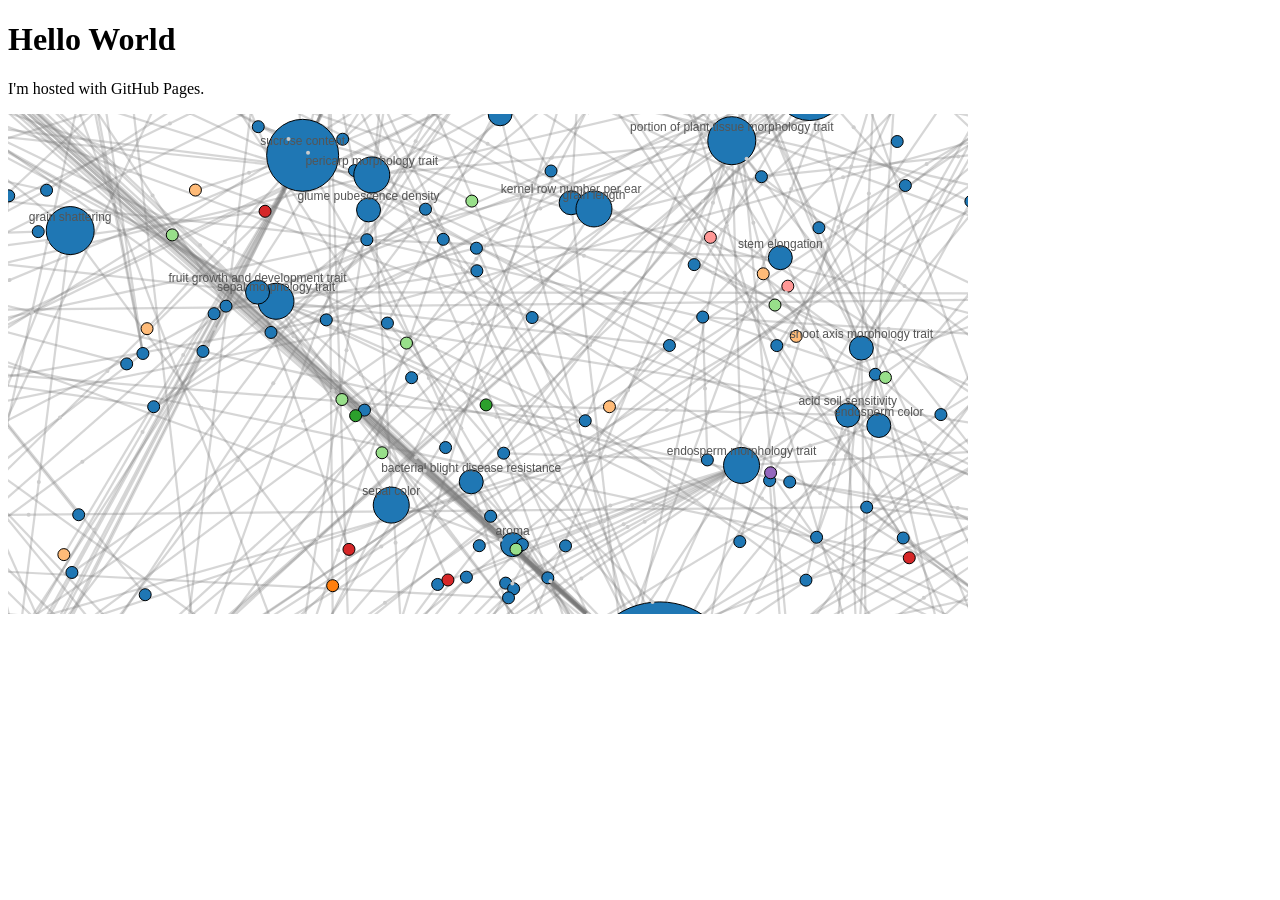
==== index.html @ 20d69e77 "new commit" ====
<!DOCTYPE html>
<html>
	<head>
		<meta charset="utf-8">
		<title>Mappings CO-TO</title>

		<script type="text/javascript" src="lib/d3/d3.min.js"></script>

		<link href="css/force_directed_graph.css" rel="stylesheet" type="text/css" />

	</head>
	<body>
		<h1>Hello World</h1>
		<p>I'm hosted with GitHub Pages.</p>

		<div id="main">
		</div>
		<script type="text/javascript" src="js/force_directed_graph.js"></script>
	</body>
</html>
---- css/force_directed_graph.css ----
/* http://bl.ocks.org/mbostock/4062045 */


/*.node {
  stroke: #fff;
  stroke-width: 1.5px;
}

.link {
  stroke: #999;
  stroke-opacity: .6;
}*/

.link {
  stroke: #777;
  stroke-opacity: 0.3;
  stroke-width: 1.5px;
}

.node circle {
  fill: #ccc;
  stroke: #000;
  stroke-width: 1.5px;
}

.node text {
  display: none;
  font: 10px sans-serif;
}

.node:hover circle {
  fill: #000;
}

.node:hover text {
  display: inline;
}

.cell {
  fill: none;
  pointer-events: all;
}

.nodetext { pointer-events: none; font: 10px sans-serif; }
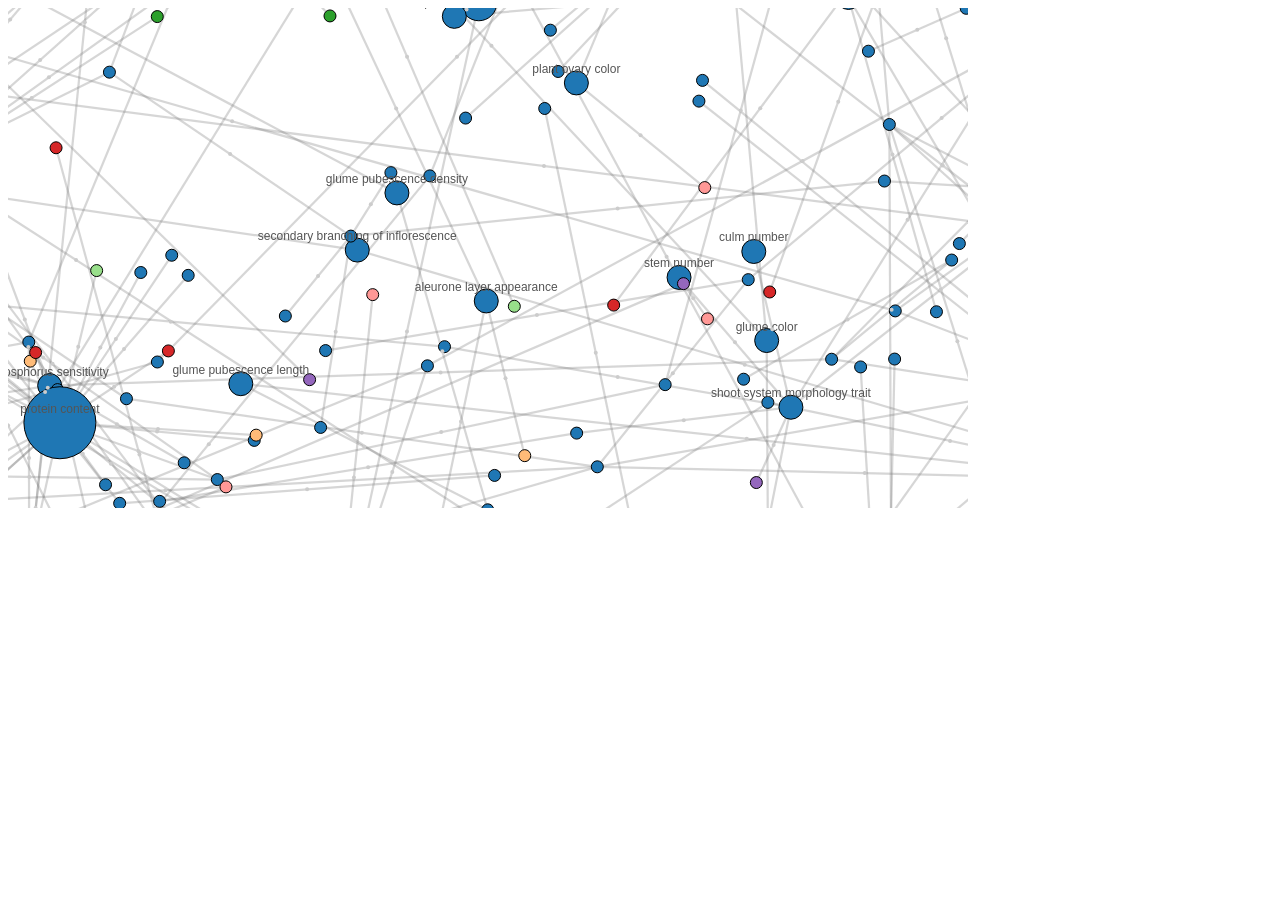
==== commit 38042298: "added the svg to body" ====
--- a/index.html
+++ b/index.html
@@ -10,11 +10,6 @@
 
 	</head>
 	<body>
-		<h1>Hello World</h1>
-		<p>I'm hosted with GitHub Pages.</p>
-
-		<div id="main">
-		</div>
 		<script type="text/javascript" src="js/force_directed_graph.js"></script>
 	</body>
 </html>
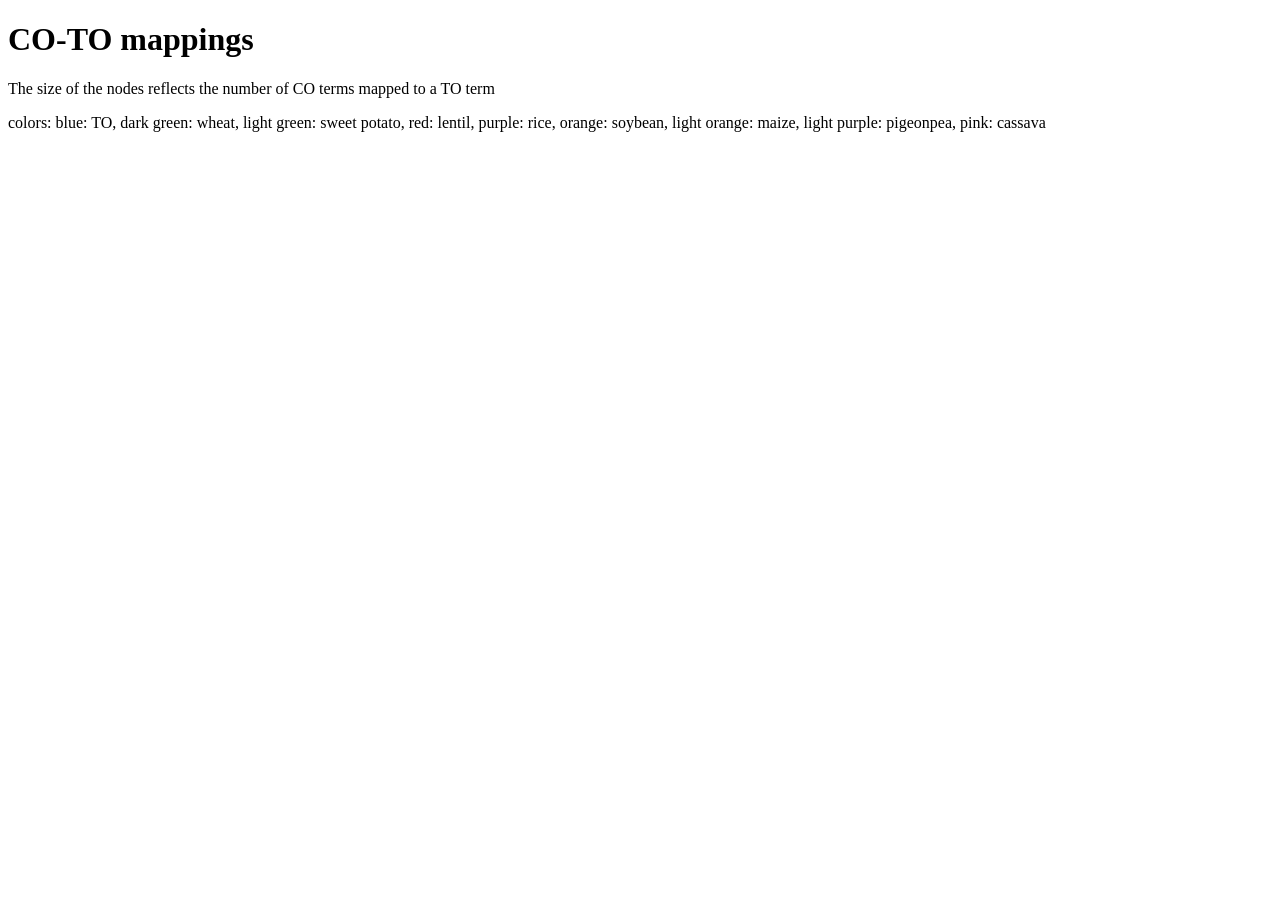
==== commit fe84bb6f: "added info" ====
--- a/index.html
+++ b/index.html
@@ -10,6 +10,12 @@
 
 	</head>
 	<body>
+		<h1>CO-TO mappings</h1>
+		<p>The size of the nodes reflects the number of CO terms mapped to a TO term</p>
+		<p>colors: blue: TO, dark green: wheat, light green: sweet potato, red: lentil, purple: rice, orange: soybean, light orange: maize, light purple: pigeonpea, pink: cassava </p>
+
+		<div id="main">
+		</div>
 		<script type="text/javascript" src="js/force_directed_graph.js"></script>
 	</body>
 </html>
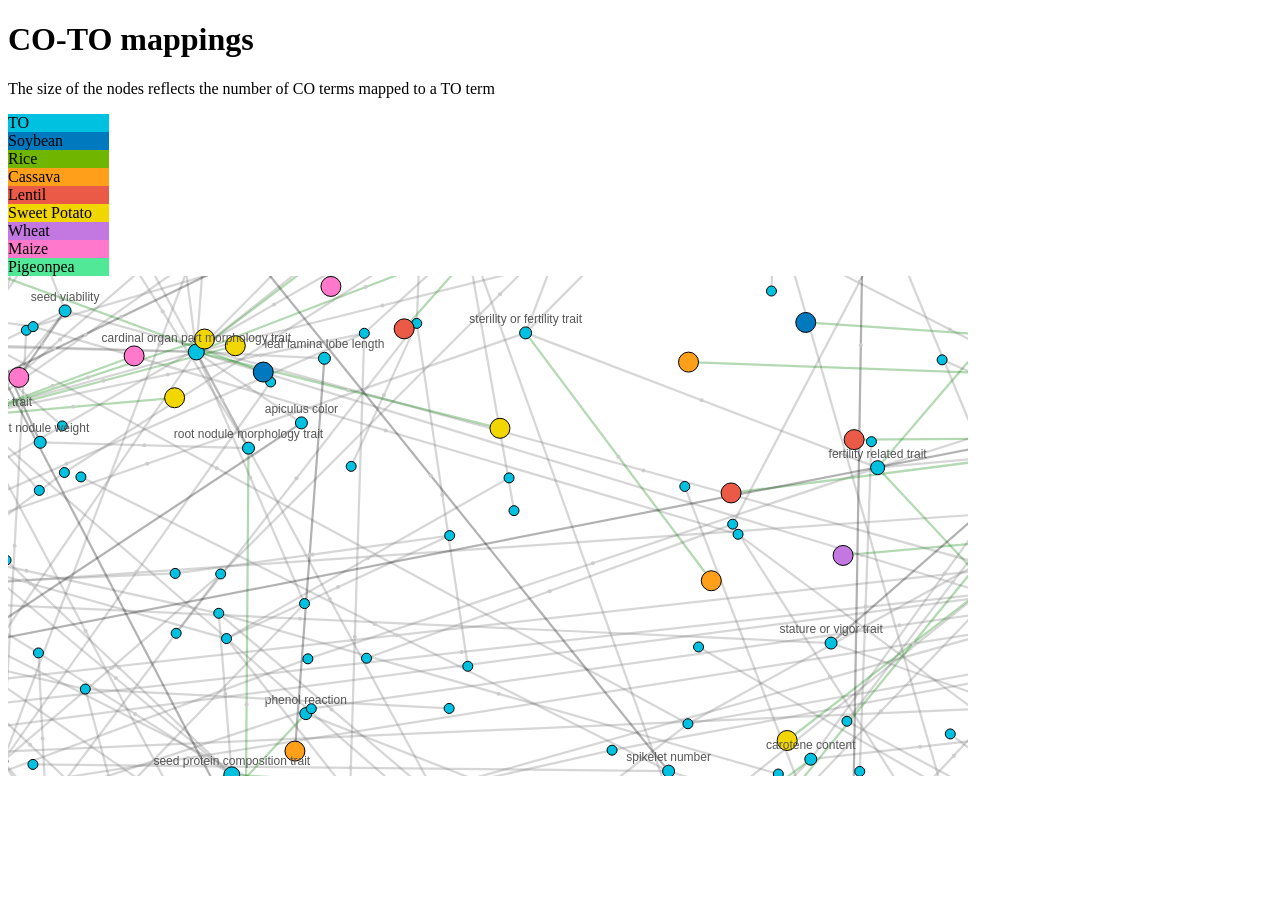
==== commit 482017e1: "updated colour list" ====
--- a/index.html
+++ b/index.html
@@ -12,7 +12,18 @@
 	<body>
 		<h1>CO-TO mappings</h1>
 		<p>The size of the nodes reflects the number of CO terms mapped to a TO term</p>
-		<p>colors: blue: TO, dark green: wheat, light green: sweet potato, red: lentil, purple: rice, orange: soybean, light orange: maize, light purple: pigeonpea, pink: cassava </p>
+		<div style="width: 80%;">
+			<div style="width: 10%;background-color: #00c2e0">TO</div>
+            <div style="width: 10%;background-color: #0079bf">Soybean</div>
+            <div style="width: 10%;background-color: #70b500">Rice</div>
+            <div style="width: 10%;background-color: #ff9f1a">Cassava</div>
+            <div style="width: 10%;background-color: #eb5a46">Lentil</div>
+            <div style="width: 10%;background-color: #f2d600">Sweet Potato</div>
+            <div style="width: 10%;background-color: #c377e0">Wheat</div>
+            <div style="width: 10%;background-color: #ff78cb">Maize</div>
+    		<div style="width: 10%;background-color: #51e898">Pigeonpea</div>
+            <!-- <div style="width: 10%;background-color: #c4c9cc"></div> -->
+        </div>
 
 		<div id="main">
 		</div>
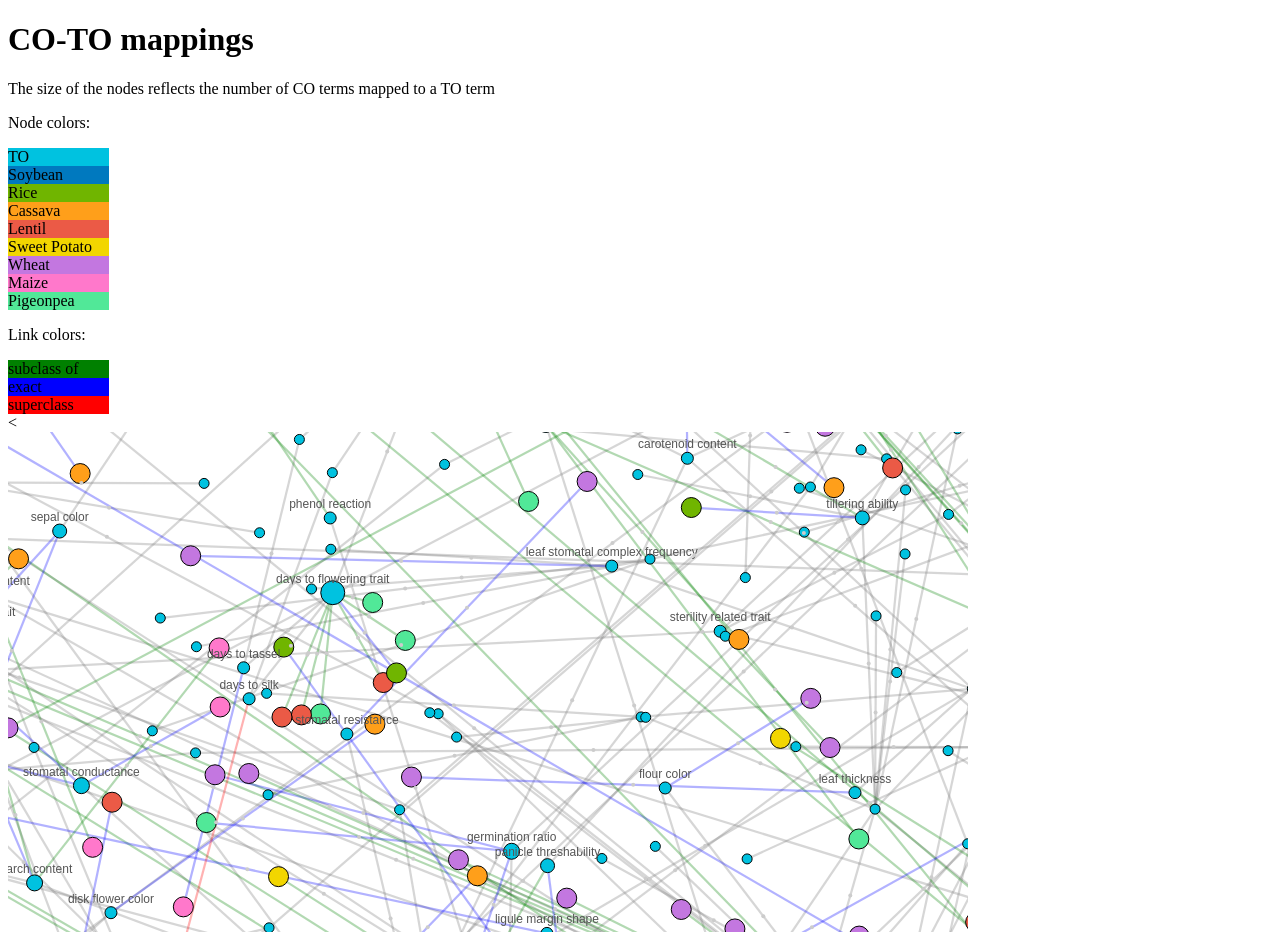
==== commit a2285244: "added colours for links" ====
--- a/index.html
+++ b/index.html
@@ -13,6 +13,7 @@
 		<h1>CO-TO mappings</h1>
 		<p>The size of the nodes reflects the number of CO terms mapped to a TO term</p>
 		<div style="width: 80%;">
+			<p> Node colors:
 			<div style="width: 10%;background-color: #00c2e0">TO</div>
             <div style="width: 10%;background-color: #0079bf">Soybean</div>
             <div style="width: 10%;background-color: #70b500">Rice</div>
@@ -23,7 +24,12 @@
             <div style="width: 10%;background-color: #ff78cb">Maize</div>
     		<div style="width: 10%;background-color: #51e898">Pigeonpea</div>
             <!-- <div style="width: 10%;background-color: #c4c9cc"></div> -->
+            <p>Link colors:</p>
+            <div style="width: 10%;background-color: green">subclass of</div>
+            <div style="width: 10%;background-color: blue">exact</div>
+            <div style="width: 10%;background-color: red">superclass</div>
         </div>
+        <
 
 		<div id="main">
 		</div>
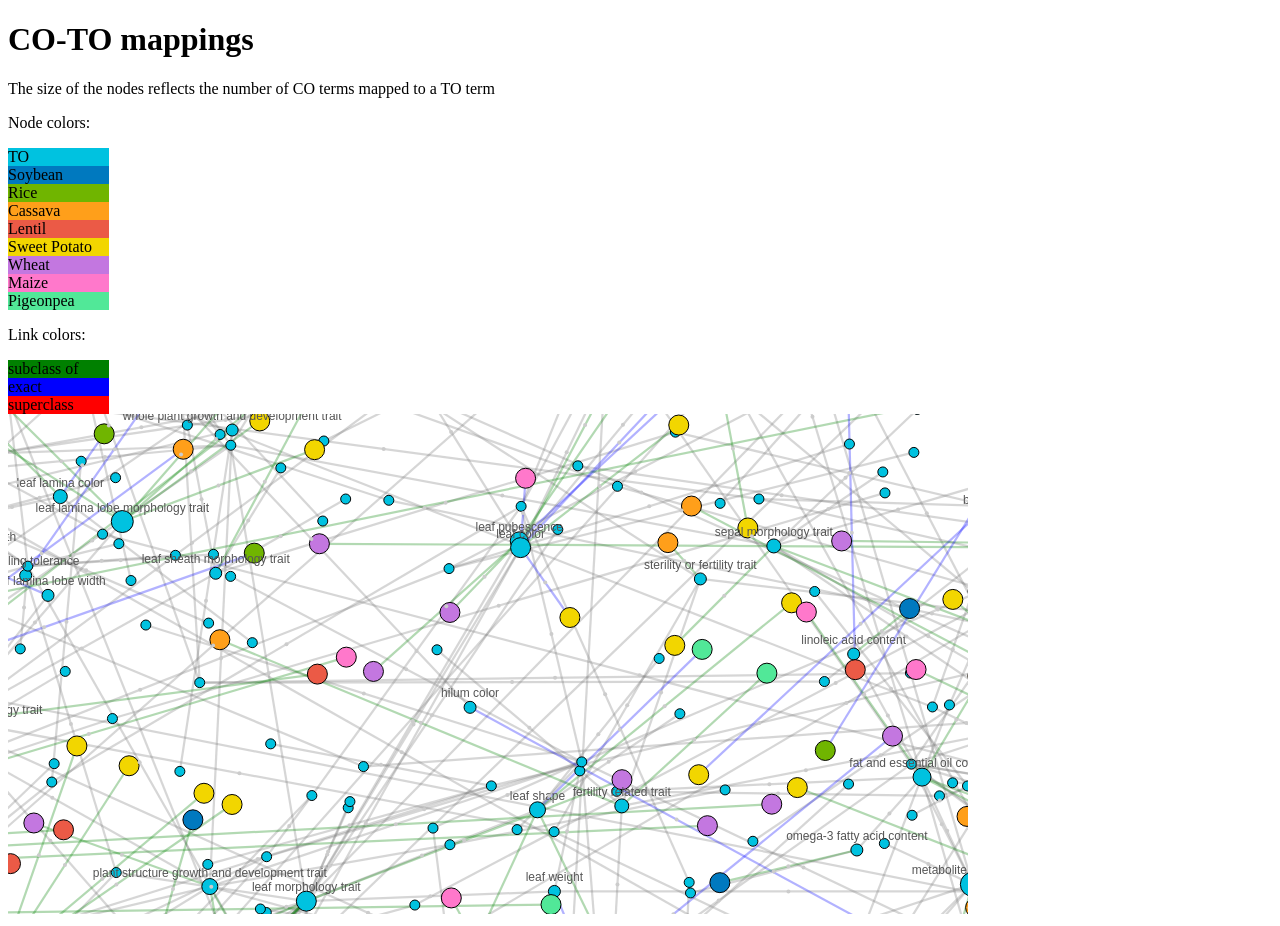
==== commit 2633b9e1: "fixed typo" ====
--- a/index.html
+++ b/index.html
@@ -29,7 +29,6 @@
             <div style="width: 10%;background-color: blue">exact</div>
             <div style="width: 10%;background-color: red">superclass</div>
         </div>
-        <
 
 		<div id="main">
 		</div>
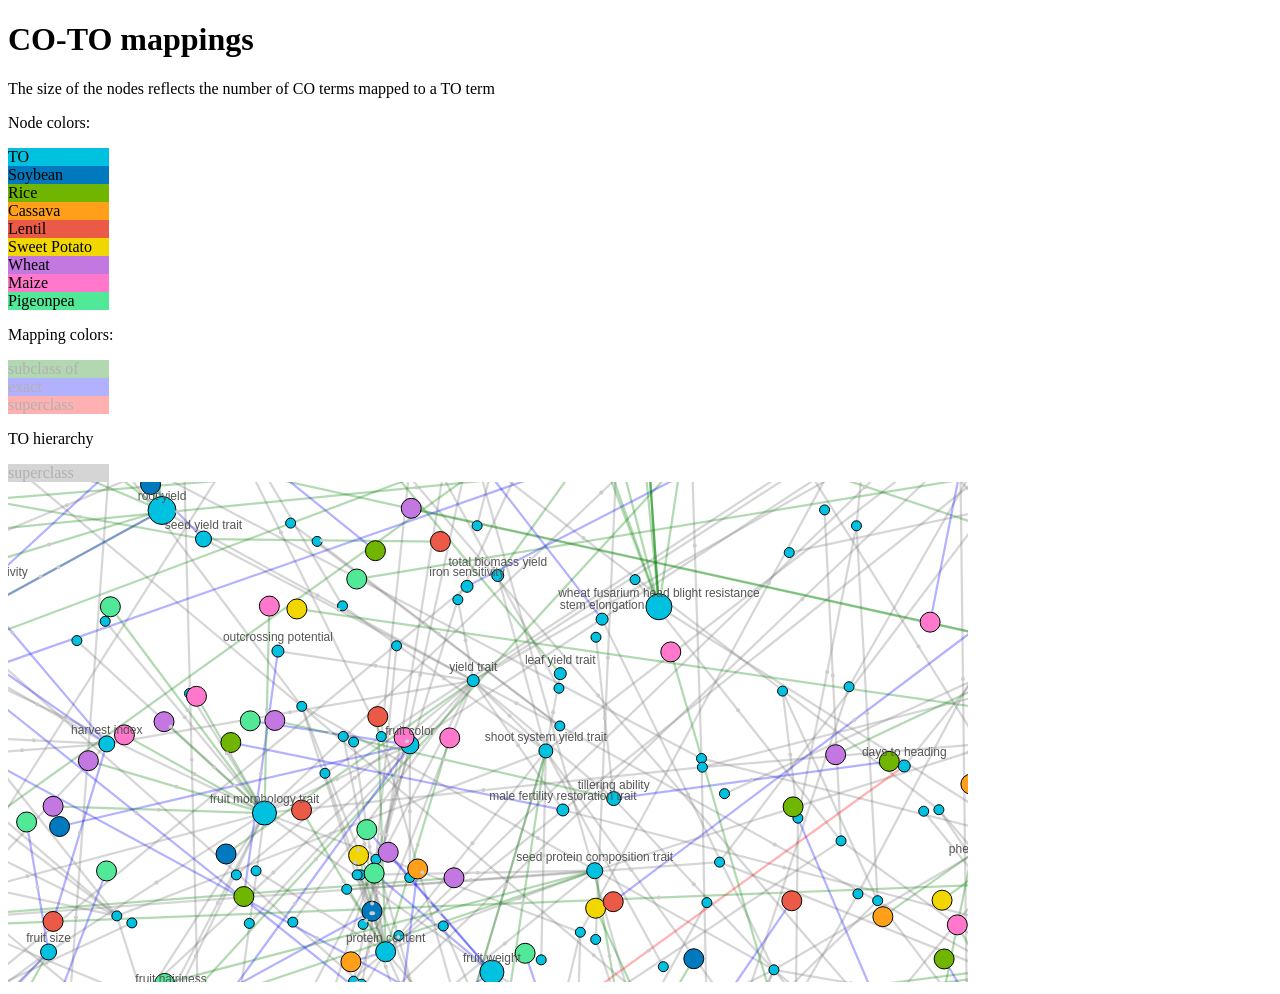
==== commit fc8adfab: "updated the colors" ====
--- a/index.html
+++ b/index.html
@@ -24,10 +24,12 @@
             <div style="width: 10%;background-color: #ff78cb">Maize</div>
     		<div style="width: 10%;background-color: #51e898">Pigeonpea</div>
             <!-- <div style="width: 10%;background-color: #c4c9cc"></div> -->
-            <p>Link colors:</p>
-            <div style="width: 10%;background-color: green">subclass of</div>
-            <div style="width: 10%;background-color: blue">exact</div>
-            <div style="width: 10%;background-color: red">superclass</div>
+            <p>Mapping colors:</p>
+            <div style="width: 10%;background-color: green;opacity: 0.3;">subclass of</div>
+            <div style="width: 10%;background-color: blue;opacity: 0.3;">exact</div>
+            <div style="width: 10%;background-color: red;opacity: 0.3;">superclass</div>
+            <p>TO hierarchy</p>
+            <div style="width: 10%;background-color: #777;opacity: 0.3;">superclass</div>
         </div>
 
 		<div id="main">
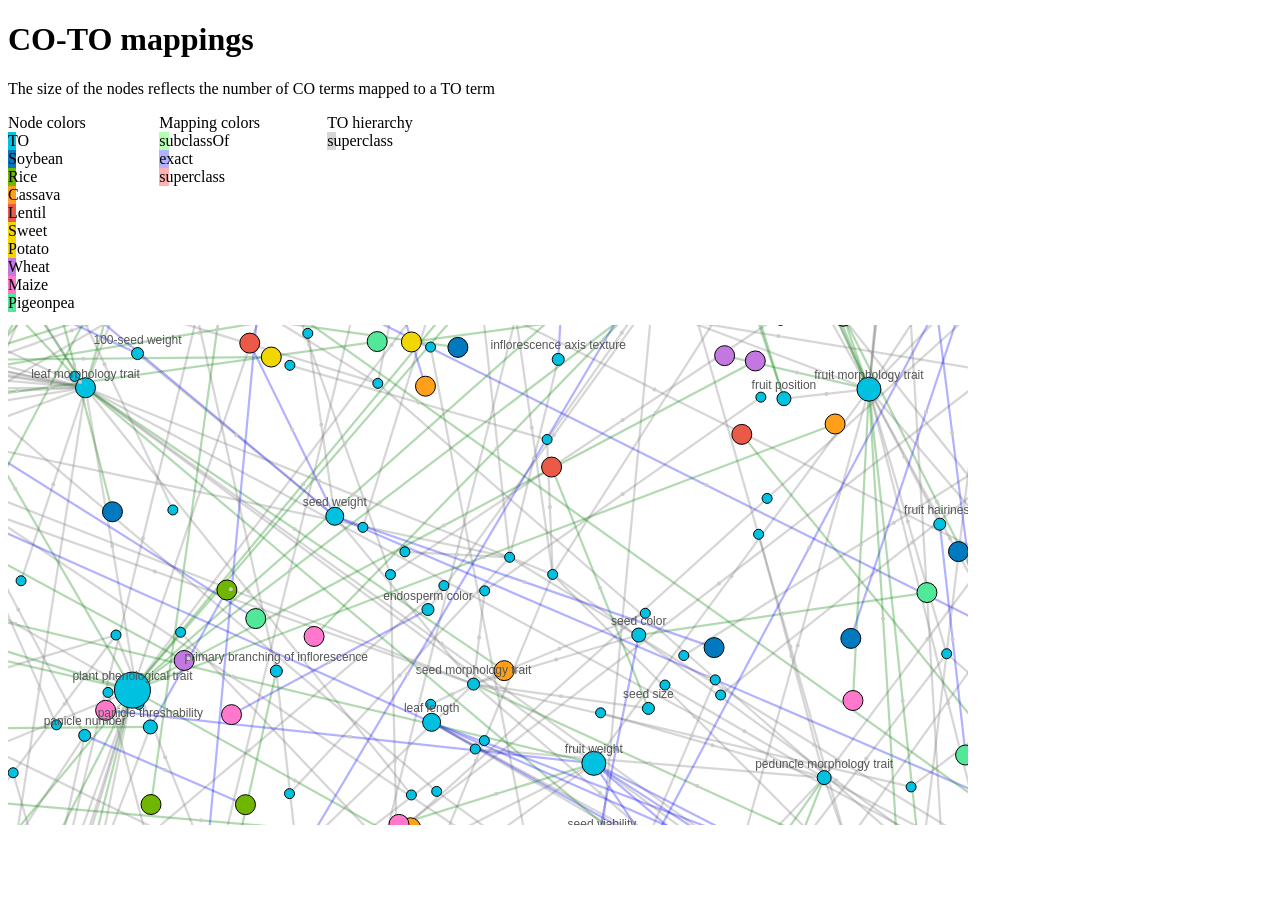
==== commit 749eab82: "updated colors" ====
--- a/index.html
+++ b/index.html
@@ -12,24 +12,27 @@
 	<body>
 		<h1>CO-TO mappings</h1>
 		<p>The size of the nodes reflects the number of CO terms mapped to a TO term</p>
-		<div style="width: 80%;">
-			<p> Node colors:
-			<div style="width: 10%;background-color: #00c2e0">TO</div>
-            <div style="width: 10%;background-color: #0079bf">Soybean</div>
-            <div style="width: 10%;background-color: #70b500">Rice</div>
-            <div style="width: 10%;background-color: #ff9f1a">Cassava</div>
-            <div style="width: 10%;background-color: #eb5a46">Lentil</div>
-            <div style="width: 10%;background-color: #f2d600">Sweet Potato</div>
-            <div style="width: 10%;background-color: #c377e0">Wheat</div>
-            <div style="width: 10%;background-color: #ff78cb">Maize</div>
-    		<div style="width: 10%;background-color: #51e898">Pigeonpea</div>
+		<div style="margin-bottom: 1%;">
+			<div style="display:inline-block;vertical-align: top; margin-right:5%;"> Node colors
+              <div style="width: 10%;background-color: #00c2e0">TO</div>
+              <div style="width: 10%;background-color: #0079bf">Soybean</div>
+              <div style="width: 10%;background-color: #70b500">Rice</div>
+              <div style="width: 10%;background-color: #ff9f1a">Cassava</div>
+              <div style="width: 10%;background-color: #eb5a46">Lentil</div>
+              <div style="width: 10%;background-color: #f2d600">Sweet Potato</div>
+              <div style="width: 10%;background-color: #c377e0">Wheat</div>
+              <div style="width: 10%;background-color: #ff78cb">Maize</div>
+               <div style="width: 10%;background-color: #51e898">Pigeonpea</div>
+             </div>
             <!-- <div style="width: 10%;background-color: #c4c9cc"></div> -->
-            <p>Mapping colors:</p>
-            <div style="width: 10%;background-color: green;opacity: 0.3;">subclass of</div>
-            <div style="width: 10%;background-color: blue;opacity: 0.3;">exact</div>
-            <div style="width: 10%;background-color: red;opacity: 0.3;">superclass</div>
-            <p>TO hierarchy</p>
-            <div style="width: 10%;background-color: #777;opacity: 0.3;">superclass</div>
+            <div style="display:inline-block;vertical-align: top; margin-right:5%;">Mapping colors
+              <div style="width: 10%;background-color: rgba(0, 255, 0, 0.3);">subclassOf</div>
+              <div style="width: 10%;background-color: rgba(0, 0, 255, 0.3);">exact</div>
+              <div style="width: 10%; background-color: rgba(255, 0, 0, 0.3);">superclass</div>
+            </div>
+            <div style="display:inline-block;vertical-align: top; margin-right:5%;">TO hierarchy
+            	<div style="width: 10%; background-color: rgba(119, 119, 119, 0.3);">superclass</div>
+            </div>
         </div>
 
 		<div id="main">
